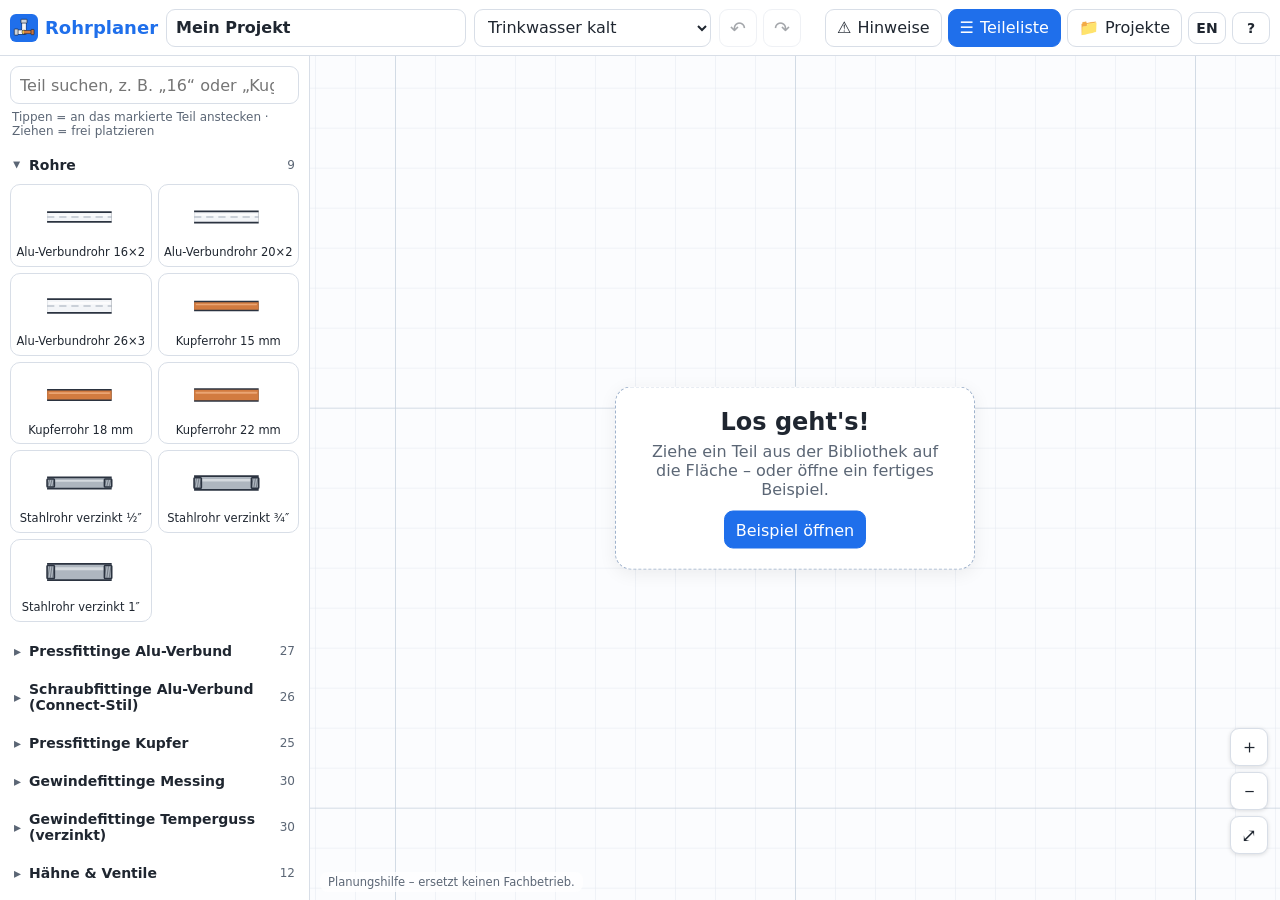
==== rohrplaner/index.html @ 016a1ace "Add files via upload" ====
<!DOCTYPE html>
<html lang="de">
<head>
<meta charset="utf-8">
<meta name="viewport" content="width=device-width, initial-scale=1, viewport-fit=cover">
<title>Rohrplaner – Rohre & Fittinge planen</title>
<meta name="description" content="Kostenloser Rohrplaner: Rohre und Fittinge bis 1 Zoll für Heizung und Trinkwasser zusammenstecken und Teileliste erstellen.">
<meta name="theme-color" content="#1f6feb">
<link rel="manifest" href="manifest.webmanifest">
<link rel="icon" href="icons/icon.svg" type="image/svg+xml">
<link rel="apple-touch-icon" href="icons/icon.svg">
<link rel="stylesheet" href="styles.css">
</head>
<body>
<header id="topbar">
  <div class="brand"><img src="icons/icon.svg" alt="" width="28" height="28"><span class="brand-name">Rohrplaner</span></div>
  <input id="projName" class="projname" type="text" aria-label="Projektname">
  <select id="medium" aria-label="Medium">
    <option value="tw" data-i18n="medTw">Trinkwasser kalt</option>
    <option value="tww" data-i18n="medTww">Trinkwasser warm + kalt</option>
    <option value="hz" data-i18n="medHz">Heizung</option>
  </select>
  <div class="tb-group">
    <button id="btnUndo" class="icon" data-i18n-title="undo" title="Rückgängig">↶</button>
    <button id="btnRedo" class="icon" data-i18n-title="redo" title="Wiederholen">↷</button>
  </div>
  <div class="tb-group">
    <button id="btnHints" class="tb-btn"><span class="ico">⚠</span><span class="lbl" data-i18n="hints">Hinweise</span><span id="hintBadge" class="badge" hidden>0</span></button>
    <button id="btnList" class="tb-btn primary"><span class="ico">☰</span><span class="lbl" data-i18n="partsList">Teileliste</span></button>
    <button id="btnMenu" class="tb-btn"><span class="ico">📁</span><span class="lbl" data-i18n="projects">Projekte</span></button>
    <button id="btnLang" class="icon small" title="Sprache / Language">EN</button>
    <button id="btnInfo" class="icon small" title="Info">?</button>
  </div>
</header>

<div id="main">
  <aside id="library" aria-label="Teilebibliothek">
    <div class="lib-head">
      <input id="libSearch" type="search" data-i18n-ph="search" placeholder="Teil suchen, z. B. „16“ oder „Kugelhahn“">
      <button id="libClose" class="icon only-mobile" title="Schließen">✕</button>
    </div>
    <p class="lib-tip" data-i18n="libTip">Tippen = an das markierte Teil anstecken · Ziehen = frei platzieren</p>
    <div id="libList"></div>
  </aside>

  <section id="stage">
    <svg id="canvas" xmlns="http://www.w3.org/2000/svg">
      <defs>
        <pattern id="gridSmall" width="40" height="40" patternUnits="userSpaceOnUse"><path d="M40 0H0V40" fill="none" stroke="#e3e8ef" stroke-width="1"/></pattern>
        <pattern id="gridBig" width="400" height="400" patternUnits="userSpaceOnUse"><rect width="400" height="400" fill="url(#gridSmall)"/><path d="M400 0H0V400" fill="none" stroke="#c9d2de" stroke-width="1.5"/></pattern>
        <pattern id="braid" width="6" height="6" patternUnits="userSpaceOnUse" patternTransform="rotate(45)"><rect width="6" height="6" fill="#d5dae0"/><path d="M0 0V6M3 0V6" stroke="#9aa3ad" stroke-width="1.2"/></pattern>
      </defs>
      <g id="view">
        <rect id="gridRect" x="-20000" y="-20000" width="40000" height="40000" fill="url(#gridBig)"/>
        <g id="world"></g>
        <g id="overlay"></g>
      </g>
    </svg>
    <div id="drawBanner" hidden><span id="drawText"></span><button id="drawDone" data-i18n="done">Fertig</button></div>
    <div id="emptyHint" hidden>
      <h2 data-i18n="emptyTitle">Los geht's!</h2>
      <p data-i18n="emptyText">Ziehe ein Teil aus der Liste links auf die Fläche – oder öffne ein Beispiel.</p>
      <button id="emptyExamples" class="primary" data-i18n="openExample">Beispiel öffnen</button>
    </div>
    <div id="zoomCtl">
      <button id="zoomIn" class="icon" title="Zoom +">＋</button>
      <button id="zoomOut" class="icon" title="Zoom −">－</button>
      <button id="zoomFit" class="icon" data-i18n-title="fit" title="Alles zeigen">⤢</button>
    </div>
    <button id="libOpen" class="fab only-mobile"><span>＋</span> <span data-i18n="parts">Teile</span></button>
    <div id="selBar" hidden>
      <div class="sel-info"><strong id="selName"></strong><span id="selPorts"></span></div>
      <div class="sel-len" id="selLenBox" hidden>
        <label><span data-i18n="length">Länge</span> <input id="selLen" type="number" min="1" step="1" inputmode="numeric"> cm</label>
        <button id="selLenReset" class="small" data-i18n-title="lenReset" title="Länge aus Zeichnung">↺</button>
      </div>
      <div class="sel-btns">
        <button id="selRot" title="Drehen (R)">↻ <span class="lbl" data-i18n="rotate">Drehen</span></button>
        <button id="selFlip" title="Spiegeln (F)">⇋ <span class="lbl" data-i18n="flip">Spiegeln</span></button>
        <button id="selDup" title="Duplizieren (Strg+D)"><svg viewBox="0 0 20 20" fill="none" stroke="currentColor" stroke-width="1.8"><rect x="6.5" y="6.5" width="10" height="10" rx="2"/><path d="M13 4.5V4a1.5 1.5 0 0 0-1.5-1.5h-7A1.5 1.5 0 0 0 3 4v7a1.5 1.5 0 0 0 1.5 1.5H5"/></svg> <span class="lbl" data-i18n="duplicate">Kopie</span></button>
        <button id="selDel" class="danger" title="Löschen (Entf)">🗑 <span class="lbl" data-i18n="delete">Löschen</span></button>
      </div>
    </div>
    <div id="toast" role="status" aria-live="polite"></div>
    <div id="disclaimerBar" data-i18n="disclaimerShort">Planungshilfe – ersetzt keinen Fachbetrieb.</div>
  </section>
</div>

<!-- Dialog -->
<div id="modal" class="modal" hidden>
  <div class="modal-box" role="dialog" aria-modal="true">
    <div class="modal-head"><h2 id="modalTitle"></h2><button id="modalClose" class="icon" title="Schließen">✕</button></div>
    <div id="modalBody" class="modal-body"></div>
  </div>
</div>

<!-- Druckbereich -->
<div id="printArea"></div>

<div id="splash" hidden><div class="splash-in"><img src="icons/icon.svg" alt="" width="84" height="84"><h1>Rohrplaner</h1><p>Pixel Scallywag</p></div></div>

<script src="parts.js"></script>
<script src="i18n.js"></script>
<script src="info.js"></script>
<script src="examples.js"></script>
<script src="ai-stub.js"></script>
<script src="app.js"></script>
</body>
</html>
---- rohrplaner/styles.css ----
:root{--blue:#1f6feb;--ink:#1f2630;--mut:#5b6675;--line:#d8dee7;--bg:#f6f8fb;--ok:#1a9e4b;--bad:#d63b3b;--warn:#e69500;--tb:56px}
[hidden]{display:none!important}
*{box-sizing:border-box}
html,body{margin:0;height:100%;overflow:hidden;font-family:system-ui,-apple-system,"Segoe UI",Roboto,sans-serif;color:var(--ink);background:var(--bg);overscroll-behavior:none}
button{font:inherit;cursor:pointer;border:1px solid var(--line);background:#fff;color:var(--ink);border-radius:9px;padding:7px 11px;min-height:38px;display:inline-flex;align-items:center;gap:6px;justify-content:center}
button:hover{background:#eef3fb}
button.primary{background:var(--blue);border-color:var(--blue);color:#fff}
button.primary:hover{background:#1559c4}
button.danger{color:var(--bad)}
button.icon{width:38px;padding:0;font-size:19px}
button.icon.small{font-size:14px;font-weight:700}
button:disabled{opacity:.4;cursor:default}
input,select{font:inherit;border:1px solid var(--line);border-radius:9px;padding:7px 9px;min-height:38px;background:#fff;color:var(--ink)}
#topbar{height:var(--tb);display:flex;align-items:center;gap:8px;padding:0 10px;background:#fff;border-bottom:1px solid var(--line);position:relative;z-index:5}
.brand{display:flex;align-items:center;gap:7px;font-weight:800;font-size:18px;color:var(--blue);white-space:nowrap}
.projname{flex:1;min-width:80px;max-width:300px;font-weight:600}
.tb-group{display:flex;gap:6px;align-items:center}
.tb-group:last-child{margin-left:auto}
.badge{background:var(--bad);color:#fff;border-radius:10px;font-size:12px;padding:1px 6px;font-weight:700}
.badge.warn{background:var(--warn)}
#main{position:absolute;top:var(--tb);left:0;right:0;bottom:0;display:flex}
#library{width:310px;flex:none;background:#fff;border-right:1px solid var(--line);display:flex;flex-direction:column;z-index:4}
.lib-head{display:flex;gap:6px;padding:10px 10px 4px}
.lib-head input{flex:1}
.lib-tip{margin:2px 12px 6px;font-size:12px;color:var(--mut)}
#libList{overflow-y:auto;flex:1;padding:0 6px 20px;touch-action:pan-y}
.cat{margin:4px 0}
.cat>summary{list-style:none;cursor:pointer;font-weight:700;font-size:14px;padding:9px 8px;border-radius:8px;display:flex;align-items:center;gap:8px;user-select:none}
.cat>summary::-webkit-details-marker{display:none}
.cat>summary::before{content:"▸";color:var(--mut);transition:transform .15s}
.cat[open]>summary::before{transform:rotate(90deg)}
.cat>summary:hover{background:#f1f4f8}
.cat>summary .cnt{margin-left:auto;font-weight:500;color:var(--mut);font-size:12px}
.items{display:grid;grid-template-columns:1fr 1fr;gap:6px;padding:2px 4px 8px}
.item{border:1px solid var(--line);border-radius:10px;padding:6px 4px 6px;background:#fff;display:flex;flex-direction:column;align-items:center;gap:3px;cursor:grab;user-select:none;-webkit-user-select:none;touch-action:pan-y;text-align:center}
.item:hover{border-color:#9db9e8;background:#f5f9ff}
.item.active{border-color:var(--blue);box-shadow:0 0 0 2px #bcd3fa}
.item svg{width:84px;height:52px;pointer-events:none}
.item span{font-size:11.5px;line-height:1.2;color:var(--ink)}
.item.dim{opacity:.45}
#stage{flex:1;position:relative;overflow:hidden;user-select:none;-webkit-user-select:none;-webkit-touch-callout:none}
#canvas{width:100%;height:100%;display:block;touch-action:none;background:#fbfcfe;cursor:default}
#canvas.panning{cursor:grabbing}
#canvas.drawing{cursor:crosshair}
.obj{cursor:move}
#zoomCtl{position:absolute;right:12px;bottom:46px;display:flex;flex-direction:column;gap:6px}
#zoomCtl button{box-shadow:0 1px 4px #0002}
#drawBanner{position:absolute;top:10px;left:50%;transform:translateX(-50%);background:#123a7a;color:#fff;padding:7px 8px 7px 14px;border-radius:12px;display:flex;gap:10px;align-items:center;box-shadow:0 3px 10px #0003;font-size:14px;max-width:94%;z-index:3}
#drawBanner button{background:#fff;color:#123a7a;border:0;min-height:32px}
#emptyHint{pointer-events:none;position:absolute;top:50%;left:50%;transform:translate(-50%,-50%);background:#fff;border:1px dashed #9fb2cc;border-radius:16px;padding:20px 26px;text-align:center;max-width:360px;box-shadow:0 4px 18px #0001}
#emptyHint button{pointer-events:auto}
#emptyHint h2{margin:0 0 6px}
#emptyHint p{color:var(--mut);margin:0 0 12px}
#selBar{position:absolute;left:50%;bottom:44px;transform:translateX(-50%);background:#fff;border:1px solid var(--line);border-radius:14px;box-shadow:0 4px 18px #0002;padding:8px 10px;display:flex;align-items:center;gap:10px;flex-wrap:wrap;max-width:calc(100% - 90px);z-index:3}
.sel-info{display:flex;flex-direction:column;min-width:140px;max-width:280px}
.sel-info strong{font-size:14px}
.sel-info span{font-size:12px;color:var(--mut)}
.sel-len input{width:78px}
.sel-btns{display:flex;gap:6px;flex-wrap:wrap}
button.small{min-height:32px;padding:4px 8px}
#toast{position:absolute;left:50%;top:14px;transform:translate(-50%,-20px);background:#1f2630;color:#fff;padding:10px 14px;border-radius:12px;font-size:14px;opacity:0;pointer-events:none;transition:all .25s;max-width:min(560px,92%);z-index:6;box-shadow:0 4px 14px #0004}
#toast.show{opacity:1;transform:translate(-50%,0)}
#toast.bad{background:var(--bad)}
#toast.ok{background:var(--ok)}
#toast.warn{background:#b07000}
#disclaimerBar{position:absolute;left:10px;bottom:8px;font-size:11.5px;color:var(--mut);background:#ffffffd0;padding:3px 8px;border-radius:8px;pointer-events:none}
.fab{position:absolute;left:12px;bottom:40px;background:var(--blue);color:#fff;border:0;border-radius:24px;padding:10px 18px;font-weight:700;box-shadow:0 4px 14px #1f6feb66;min-height:46px}
.only-mobile{display:none}
.modal{position:fixed;inset:0;background:#0b1a3355;display:flex;align-items:center;justify-content:center;z-index:20;padding:12px}
.modal-box{background:#fff;border-radius:16px;max-width:900px;width:100%;max-height:92vh;display:flex;flex-direction:column;box-shadow:0 10px 40px #0004}
.modal-head{display:flex;align-items:center;padding:12px 14px 8px 18px;border-bottom:1px solid var(--line)}
.modal-head h2{margin:0;font-size:19px;flex:1}
.modal-body{padding:14px 18px 18px;overflow:auto}
table.plist{width:100%;border-collapse:collapse;font-size:14px}
.plist th,.plist td{text-align:left;padding:6px 8px;border-bottom:1px solid #e8ecf2;vertical-align:top}
.plist td.q{text-align:right;white-space:nowrap;font-weight:700;width:80px}
.plist tr.grp td{background:#f1f5fb;font-weight:700;color:#234}
.plist .d{font-size:12px;color:var(--mut)}
.plist .ico svg{width:48px;height:30px}
.row-actions{display:flex;gap:8px;flex-wrap:wrap;margin:12px 0 4px;align-items:center}
.row-actions label{display:flex;gap:6px;align-items:center;font-size:14px}
.disclaimer{font-size:12.5px;color:var(--mut);background:#fff8e6;border:1px solid #f1dca6;border-radius:10px;padding:8px 10px;margin-top:12px}
.hint{border-radius:10px;padding:8px 10px;margin:6px 0;font-size:14px;border:1px solid;display:flex;gap:8px}
.hint.bad{background:#fdeeee;border-color:#f3c1c1}
.hint.warn{background:#fff6e5;border-color:#f3d9a1}
.hint.info{background:#eef5ff;border-color:#c9dcf8}
.hint .hi{font-size:17px;line-height:1.1}
.proj-grid{display:grid;grid-template-columns:repeat(auto-fill,minmax(230px,1fr));gap:8px}
.proj{border:1px solid var(--line);border-radius:12px;padding:10px;display:flex;flex-direction:column;gap:6px}
.proj b{font-size:15px}
.proj small{color:var(--mut)}
.proj .pa{display:flex;gap:6px;flex-wrap:wrap}
h3{margin:16px 0 8px;font-size:16px}
.ai-box{border:1px dashed #b9c5d6;border-radius:12px;padding:10px;margin-top:10px}
.ai-box textarea{width:100%;min-height:60px;font:inherit;border:1px solid var(--line);border-radius:8px;padding:8px}
#splash{position:fixed;inset:0;background:#fff;z-index:50;display:flex;align-items:center;justify-content:center;transition:opacity .5s}
#splash.hide{opacity:0;pointer-events:none}
.splash-in{text-align:center}
.splash-in h1{margin:8px 0 2px;color:var(--blue)}
.splash-in p{margin:0;color:#8a94a3;font-size:13px;letter-spacing:.08em;text-transform:uppercase}
#printArea{display:none}
.lbl-pill{font:600 12px system-ui,sans-serif}

@media (max-width:760px){
  :root{--tb:52px}
  .brand-name,.tb-btn .lbl,.sel-btns .lbl{display:none}
  .brand img{width:24px;height:24px}
  #topbar{gap:5px;padding:0 6px}
  #medium{max-width:96px;padding:6px 4px;font-size:13px}
  .projname{font-size:14px;max-width:none;padding:6px 7px}
  .tb-btn{padding:0;width:38px}
  #btnUndo,#btnRedo{width:34px}
  .only-mobile{display:inline-flex}
  #library{position:absolute;left:0;right:0;bottom:0;height:62%;width:auto;border-right:0;border-top:1px solid var(--line);border-radius:18px 18px 0 0;box-shadow:0 -8px 30px #0003;transform:translateY(105%);transition:transform .25s}
  #library.open{transform:translateY(0)}
  .items{grid-template-columns:1fr 1fr 1fr}
  .item svg{width:72px;height:44px}
  #selBar{left:8px;right:8px;transform:none;max-width:none;bottom:96px;padding:7px;gap:6px}
  .sel-info{min-width:0;max-width:none;flex:1 1 100%}
  .sel-btns{flex:1;justify-content:flex-end}
  .sel-btns button{width:44px;padding:0}
  #zoomCtl{bottom:96px}
  #drawBanner{top:auto;bottom:150px;font-size:13px;width:92%}
  #toast{top:8px}
  #stage:has(#selBar:not([hidden])) #zoomCtl{display:none}
  #disclaimerBar{left:auto;right:8px;bottom:12px;max-width:52%;text-align:right}
  .modal{padding:0;align-items:flex-end}
  .modal-box{max-height:94vh;border-radius:16px 16px 0 0}
  .plist .d{display:none}
}
@media (max-width:420px){ .brand{display:none} .projname{min-width:0;flex:1 1 40px} #medium{max-width:88px} .tb-btn,#btnUndo,#btnRedo{width:34px;min-width:34px} #btnLang,#btnInfo{display:none} .tb-group{gap:4px} }

@media print{
  body{background:#fff}
  #topbar,#main,#modal,#splash{display:none!important}
  #printArea{display:block!important;font-size:11pt;color:#000}
  #printArea h1{font-size:18pt;margin:0 0 4px}
  #printArea .meta{color:#444;margin-bottom:10px}
  #printArea svg.drawing{width:100%;max-height:120mm;border:1px solid #ccc;margin-bottom:10px}
  #printArea .plist .ico svg{width:40px;height:24px}
  #printArea .plist th,#printArea .plist td{padding:3px 6px}
  #printArea tr{page-break-inside:avoid}
  @page{margin:14mm}
}
.sel-btns svg{width:17px;height:17px;vertical-align:-3px}
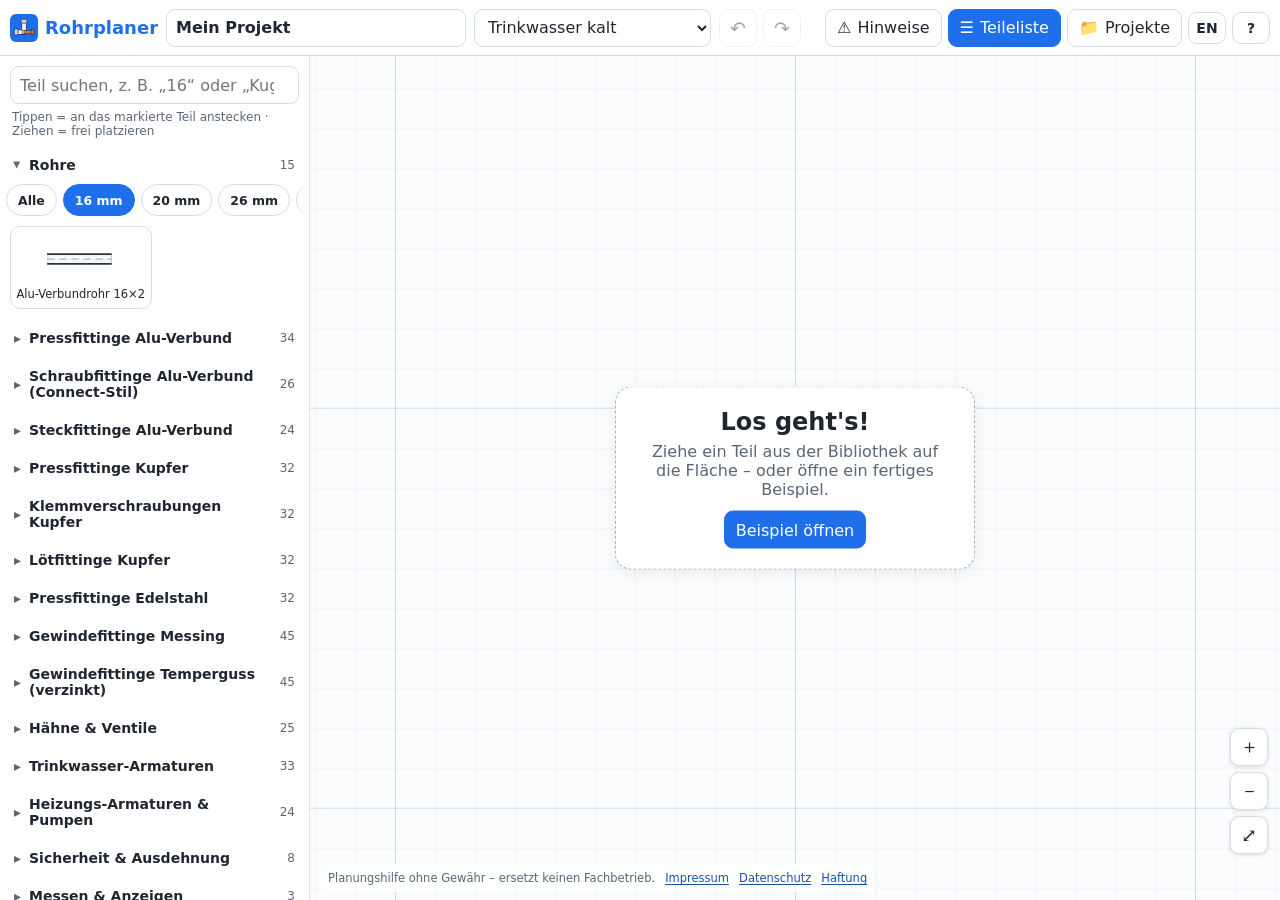
==== commit e42f8b76: "Add files via upload" ====
--- a/rohrplaner/index.html
+++ b/rohrplaner/index.html
@@ -82,7 +82,14 @@
       </div>
     </div>
     <div id="toast" role="status" aria-live="polite"></div>
-    <div id="disclaimerBar" data-i18n="disclaimerShort">Planungshilfe – ersetzt keinen Fachbetrieb.</div>
+    <footer id="disclaimerBar">
+      <span class="disc-txt" data-i18n="disclaimerShort">Planungshilfe – ersetzt keinen Fachbetrieb.</span>
+      <nav class="legal-links" aria-label="Rechtliches">
+        <a href="#impressum" data-legal="impressum" data-i18n="imprint">Impressum</a>
+        <a href="#datenschutz" data-legal="datenschutz" data-i18n="privacy">Datenschutz</a>
+        <a href="#haftung" data-legal="haftung" data-i18n="disclaimerLink">Haftung</a>
+      </nav>
+    </footer>
   </section>
 </div>
 
@@ -102,6 +109,7 @@
 <script src="parts.js"></script>
 <script src="i18n.js"></script>
 <script src="info.js"></script>
+<script src="legal.js"></script>
 <script src="examples.js"></script>
 <script src="ai-stub.js"></script>
 <script src="app.js"></script>
--- a/rohrplaner/styles.css
+++ b/rohrplaner/styles.css
@@ -31,12 +31,16 @@
 .cat[open]>summary::before{transform:rotate(90deg)}
 .cat>summary:hover{background:#f1f4f8}
 .cat>summary .cnt{margin-left:auto;font-weight:500;color:var(--mut);font-size:12px}
-.items{display:grid;grid-template-columns:1fr 1fr;gap:6px;padding:2px 4px 8px}
+.szchips{display:flex;gap:6px;overflow-x:auto;padding:2px 4px 8px;scrollbar-width:thin;-webkit-overflow-scrolling:touch;touch-action:pan-x;scroll-snap-type:x proximity}
+.szchip{flex:none;border:1px solid var(--line);background:#fff;border-radius:16px;padding:5px 11px;font-size:12.5px;font-weight:600;color:var(--ink);white-space:nowrap;min-height:32px;cursor:pointer;scroll-snap-align:start}
+.szchip:hover{border-color:#9db9e8}
+.szchip.on{background:var(--blue);border-color:var(--blue);color:#fff}
+.items{display:grid;grid-template-columns:repeat(2,minmax(0,1fr));gap:6px;padding:2px 4px 8px}
 .item{border:1px solid var(--line);border-radius:10px;padding:6px 4px 6px;background:#fff;display:flex;flex-direction:column;align-items:center;gap:3px;cursor:grab;user-select:none;-webkit-user-select:none;touch-action:pan-y;text-align:center}
 .item:hover{border-color:#9db9e8;background:#f5f9ff}
 .item.active{border-color:var(--blue);box-shadow:0 0 0 2px #bcd3fa}
 .item svg{width:84px;height:52px;pointer-events:none}
-.item span{font-size:11.5px;line-height:1.2;color:var(--ink)}
+.item span{font-size:11.5px;line-height:1.2;color:var(--ink);max-width:100%;overflow-wrap:anywhere;hyphens:auto}
 .item.dim{opacity:.45}
 #stage{flex:1;position:relative;overflow:hidden;user-select:none;-webkit-user-select:none;-webkit-touch-callout:none}
 #canvas{width:100%;height:100%;display:block;touch-action:none;background:#fbfcfe;cursor:default}
@@ -63,7 +67,20 @@
 #toast.bad{background:var(--bad)}
 #toast.ok{background:var(--ok)}
 #toast.warn{background:#b07000}
-#disclaimerBar{position:absolute;left:10px;bottom:8px;font-size:11.5px;color:var(--mut);background:#ffffffd0;padding:3px 8px;border-radius:8px;pointer-events:none}
+#disclaimerBar{position:absolute;left:10px;bottom:8px;font-size:11.5px;color:var(--mut);background:#ffffffe0;padding:3px 8px;border-radius:8px;display:flex;flex-wrap:wrap;align-items:center;gap:2px 10px;z-index:2}
+.legal-links{display:flex;gap:10px}
+.legal-links a,.legal-inline a,.disclaimer a{color:#1f4fa8;text-decoration:underline;text-underline-offset:2px}
+.legal-links a{padding:4px 0;display:inline-block}
+.legal-toc{display:flex;flex-wrap:wrap;gap:6px;position:sticky;top:-14px;background:#fff;padding:6px 0 10px;margin-top:-6px;border-bottom:1px solid var(--line);z-index:1}
+.legal-toc #legalLang{margin-left:auto}
+.legal-body{line-height:1.55;font-size:14.5px;max-width:760px}
+.legal-body section{scroll-margin-top:60px}
+.legal-body h3{margin:18px 0 6px;font-size:17px}
+.legal-body ul{padding-left:20px}
+.legal-body li{margin-bottom:6px}
+.aff-note{background:#eef4ff;border:1px solid #c7d8f6;border-radius:10px;padding:8px 10px}
+.lg-stand{color:#8a94a3;font-size:12px}
+.legal-inline{font-size:13px;margin-top:10px}
 .fab{position:absolute;left:12px;bottom:40px;background:var(--blue);color:#fff;border:0;border-radius:24px;padding:10px 18px;font-weight:700;box-shadow:0 4px 14px #1f6feb66;min-height:46px}
 .only-mobile{display:none}
 .modal{position:fixed;inset:0;background:#0b1a3355;display:flex;align-items:center;justify-content:center;z-index:20;padding:12px}
@@ -113,7 +130,7 @@
   .only-mobile{display:inline-flex}
   #library{position:absolute;left:0;right:0;bottom:0;height:62%;width:auto;border-right:0;border-top:1px solid var(--line);border-radius:18px 18px 0 0;box-shadow:0 -8px 30px #0003;transform:translateY(105%);transition:transform .25s}
   #library.open{transform:translateY(0)}
-  .items{grid-template-columns:1fr 1fr 1fr}
+  .items{grid-template-columns:repeat(3,minmax(0,1fr))}
   .item svg{width:72px;height:44px}
   #selBar{left:8px;right:8px;transform:none;max-width:none;bottom:96px;padding:7px;gap:6px}
   .sel-info{min-width:0;max-width:none;flex:1 1 100%}
@@ -123,7 +140,12 @@
   #drawBanner{top:auto;bottom:150px;font-size:13px;width:92%}
   #toast{top:8px}
   #stage:has(#selBar:not([hidden])) #zoomCtl{display:none}
-  #disclaimerBar{left:auto;right:8px;bottom:12px;max-width:52%;text-align:right}
+  #disclaimerBar{left:auto;right:8px;bottom:8px;max-width:58%;justify-content:flex-end;text-align:right;font-size:11px;padding:3px 7px}
+  .legal-links{gap:9px}
+  .legal-toc{gap:5px}
+  .legal-toc button{min-height:34px;padding:5px 9px;font-size:13.5px}
+  .legal-links a{padding:5px 0}
+  .fab{bottom:44px}
   .modal{padding:0;align-items:flex-end}
   .modal-box{max-height:94vh;border-radius:16px 16px 0 0}
   .plist .d{display:none}
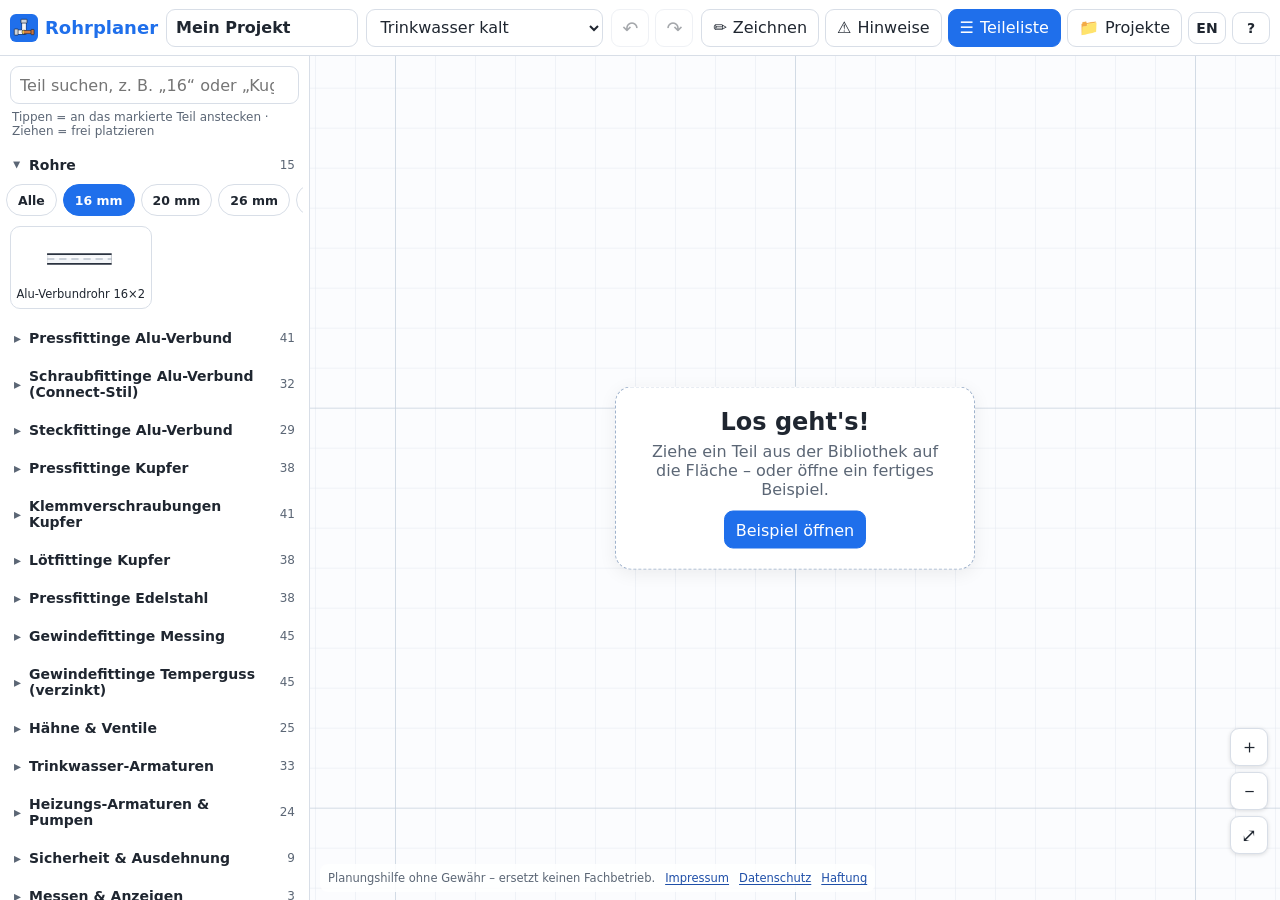
==== commit df34db9f: "Add files via upload" ====
--- a/rohrplaner/index.html
+++ b/rohrplaner/index.html
@@ -25,6 +25,7 @@
     <button id="btnRedo" class="icon" data-i18n-title="redo" title="Wiederholen">↷</button>
   </div>
   <div class="tb-group">
+    <button id="btnRoute" class="tb-btn draw-btn" title="Leitung zeichnen – Fittinge automatisch"><span class="ico">✏️</span><span class="lbl">Zeichnen</span></button>
     <button id="btnHints" class="tb-btn"><span class="ico">⚠</span><span class="lbl" data-i18n="hints">Hinweise</span><span id="hintBadge" class="badge" hidden>0</span></button>
     <button id="btnList" class="tb-btn primary"><span class="ico">☰</span><span class="lbl" data-i18n="partsList">Teileliste</span></button>
     <button id="btnMenu" class="tb-btn"><span class="ico">📁</span><span class="lbl" data-i18n="projects">Projekte</span></button>
@@ -56,6 +57,7 @@
         <g id="overlay"></g>
       </g>
     </svg>
+    <div id="routePanel" hidden></div>
     <div id="drawBanner" hidden><span id="drawText"></span><button id="drawDone" data-i18n="done">Fertig</button></div>
     <div id="emptyHint" hidden>
       <h2 data-i18n="emptyTitle">Los geht's!</h2>
@@ -78,6 +80,7 @@
         <button id="selRot" title="Drehen (R)">↻ <span class="lbl" data-i18n="rotate">Drehen</span></button>
         <button id="selFlip" title="Spiegeln (F)">⇋ <span class="lbl" data-i18n="flip">Spiegeln</span></button>
         <button id="selDup" title="Duplizieren (Strg+D)"><svg viewBox="0 0 20 20" fill="none" stroke="currentColor" stroke-width="1.8"><rect x="6.5" y="6.5" width="10" height="10" rx="2"/><path d="M13 4.5V4a1.5 1.5 0 0 0-1.5-1.5h-7A1.5 1.5 0 0 0 3 4v7a1.5 1.5 0 0 0 1.5 1.5H5"/></svg> <span class="lbl" data-i18n="duplicate">Kopie</span></button>
+        <button id="selCont" class="primary" title="Von hier weiterzeichnen">✏️ <span class="lbl">Von hier weiterzeichnen</span></button>
         <button id="selDel" class="danger" title="Löschen (Entf)">🗑 <span class="lbl" data-i18n="delete">Löschen</span></button>
       </div>
     </div>
--- a/rohrplaner/styles.css
+++ b/rohrplaner/styles.css
@@ -94,6 +94,11 @@
 .plist tr.grp td{background:#f1f5fb;font-weight:700;color:#234}
 .plist .d{font-size:12px;color:var(--mut)}
 .plist .ico svg{width:48px;height:30px}
+.plist .aff{margin-top:4px}
+.aff-btn{display:inline-block;padding:3px 9px;border-radius:7px;background:#fff4e5;border:1px solid #f0a64a;color:#8a4b00;font-size:12.5px;font-weight:700;text-decoration:none}
+.aff-btn:hover{background:#ffe6c4}
+.aff-tag{font-size:11px;color:var(--mut)}
+.aff-foot{font-size:12px;color:var(--mut)}
 .row-actions{display:flex;gap:8px;flex-wrap:wrap;margin:12px 0 4px;align-items:center}
 .row-actions label{display:flex;gap:6px;align-items:center;font-size:14px}
 .disclaimer{font-size:12.5px;color:var(--mut);background:#fff8e6;border:1px solid #f1dca6;border-radius:10px;padding:8px 10px;margin-top:12px}
@@ -152,7 +157,20 @@
 }
 @media (max-width:420px){ .brand{display:none} .projname{min-width:0;flex:1 1 40px} #medium{max-width:88px} .tb-btn,#btnUndo,#btnRedo{width:34px;min-width:34px} #btnLang,#btnInfo{display:none} .tb-group{gap:4px} }
 
+
+#routePanel{position:absolute;top:8px;left:8px;right:8px;z-index:4;background:#fff;border:1px solid #c9d2de;border-radius:12px;box-shadow:0 4px 14px #0002;padding:6px 10px;font-size:13px;max-height:46%;overflow:auto}
+#routePanel .rp-row{display:flex;flex-wrap:wrap;gap:6px 10px;align-items:center;padding:3px 0}
+#routePanel select{max-width:250px}#routePanel input[type=number]{width:64px}
+#routePanel .rp-node{background:#eef4ff;border-radius:8px;padding:4px 6px}
+#routePanel.min .rp-row:not(:first-child):not(:last-child){display:none}
+#routePanel .rp-plus{display:inline-block;width:18px;height:18px;border-radius:50%;background:#1a9e4b;color:#fff;text-align:center;line-height:18px;font-weight:800}
+#routePanel .rp-tip{color:#1f4fa8;font-weight:600}
+#topbar .draw-btn.on{background:#123a7a;color:#fff}
+svg.sideview{background:#f7f9fc;border:1px solid #dde3ea;border-radius:8px}
+table.shop td{padding:4px 6px}
+@media (max-width:760px){#routePanel{top:4px;left:4px;right:4px;font-size:12px;max-height:52%} #routePanel select{max-width:170px} #routePanel label{display:flex;gap:4px;align-items:center}}
 @media print{
+  .aff{display:none!important}
   body{background:#fff}
   #topbar,#main,#modal,#splash{display:none!important}
   #printArea{display:block!important;font-size:11pt;color:#000}
